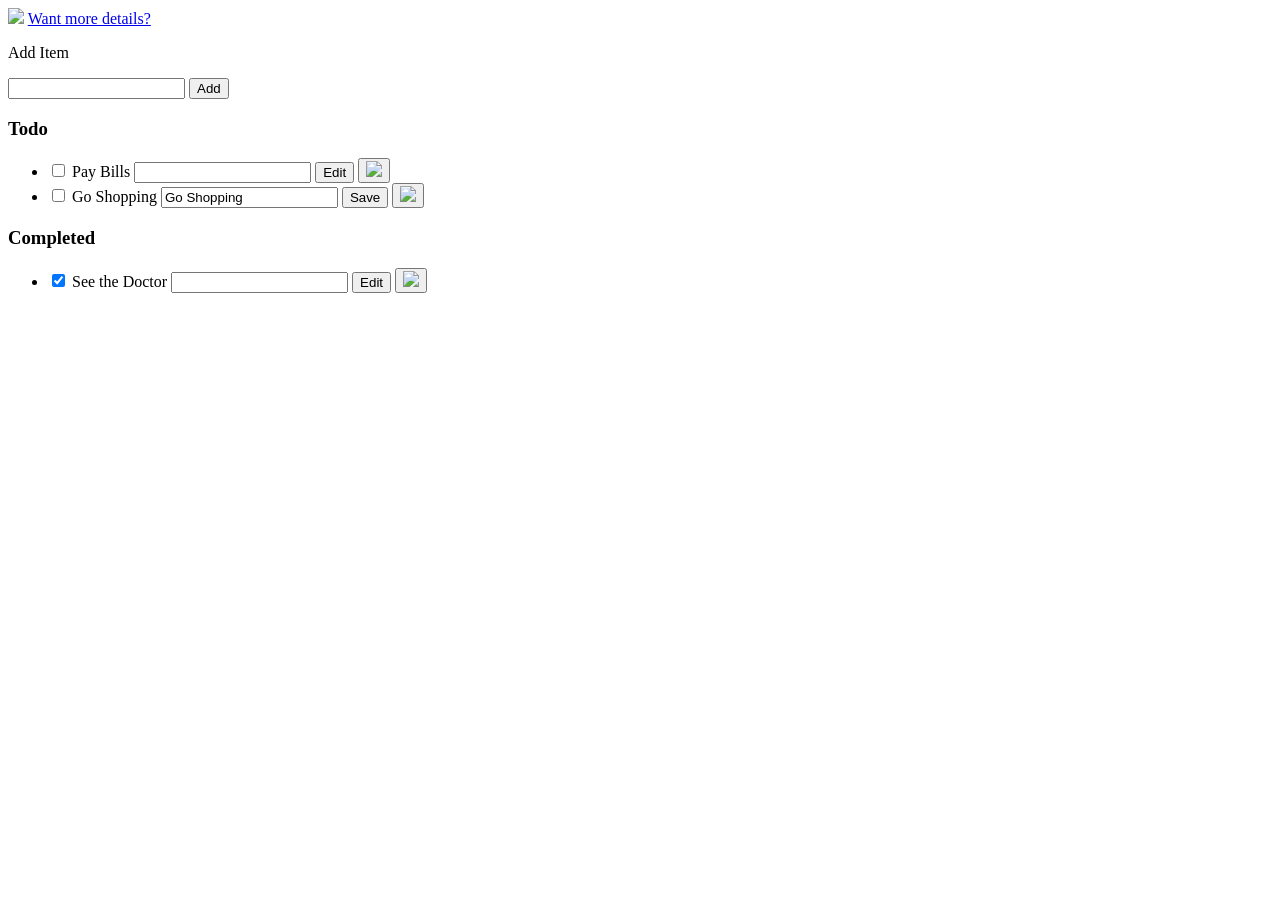
==== index.html @ 6c798ceb "fix(basic-2.2): add Html5 DOCTYPE tag" ====
<!DOCTYPE html>
<html>
<head>
  <title>Todo App</title>
<link href="https://fonts.googleapis.com/css?family=Lato:300,400,700" rel="stylesheet" type="text/css">
<link rel="stylesheet" href="style.css" type="text/css" media="screen" charset="utf-8">
</head>
<body>
<div class="aaa"><img src="./eisenhower-matrix.jpg">
  <a class="more_inf" href="https://goal-life.com/page/method/matrix-eisenhower">Want more details&quest;</a>
</div>
<div class="centered-main-page-element">
  <p id="topSectionForAddingElementToList">
    <label for="new-task">Add Item</label>
    <div class="task-row-wrapper">
      <input id="new-task"class="task" type="text">
      <button>Add</button>
    </div>
  </p>
  <h3>Todo</h3>
  <ul id="incompleteTasks">
  <li>
    <input type="checkbox">
    <label class="task">Pay Bills</label>
    <input type="text" class="task">
    <button class="edit">Edit</button>
    <button class="delete">
      <img src="./remove.svg">
    </button>
  </li>
  <li class="editMode">
    <input type="checkbox">
    <label class="task">Go Shopping</label>
    <input type="text" value="Go Shopping" class="task">
    <button class="edit">Save</button>
    <button class="delete">
      <img src="./remove.svg">
    </button>
  </li>
  </ul>
  <h3>Completed</h3>
  <ul id="completed-tasks">
    <li>
      <input type="checkbox" checked>
      <label class="task">See the Doctor</label>
      <input type="text" class="task">
      <button class="edit">Edit</button>
      <button class="delete">
        <img src="./remove.svg">
      </button>
  </li>
  </ul>
</div>
<script type="text/javascript" src="app.js"></script>
</body>
</html>
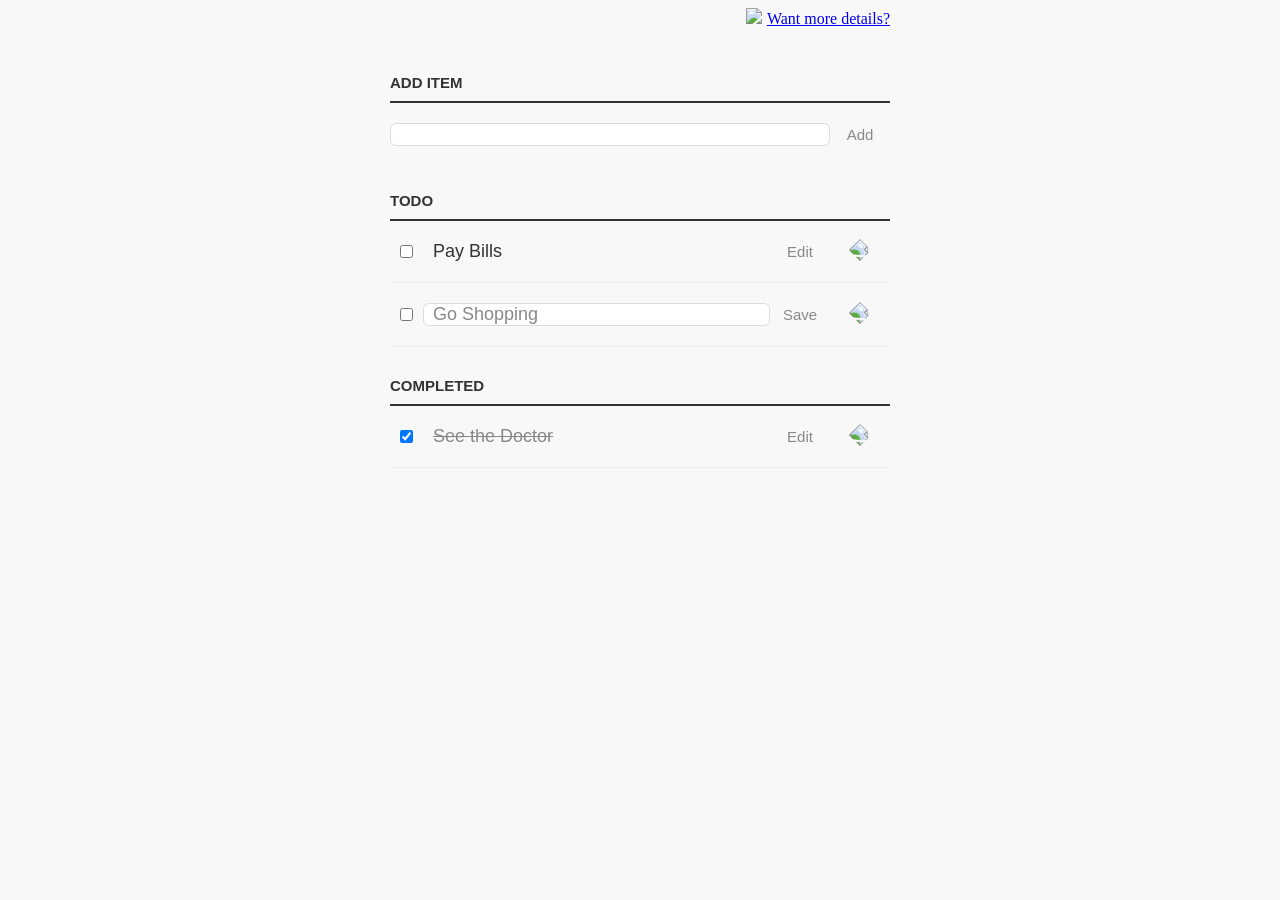
==== commit a00742c6: "refactor(basic-3.1): rename css selectors for uniform naming style" ====
--- a/index.html
+++ b/index.html
@@ -2,12 +2,12 @@
 <html>
 <head>
   <title>Todo App</title>
-<link href="https://fonts.googleapis.com/css?family=Lato:300,400,700" rel="stylesheet" type="text/css">
-<link rel="stylesheet" href="style.css" type="text/css" media="screen" charset="utf-8">
+<link href="https://fonts.googleapis.com/css?family=Lato:300,400,700" rel="stylesheet">
+<link rel="stylesheet" href="style.css" media="screen" charset="utf-8">
 </head>
 <body>
 <div class="aaa"><img src="./eisenhower-matrix.jpg">
-  <a class="more_inf" href="https://goal-life.com/page/method/matrix-eisenhower">Want more details&quest;</a>
+  <a class="more-inf" href="https://goal-life.com/page/method/matrix-eisenhower">Want more details?</a>
 </div>
 <div class="centered-main-page-element">
   <p id="topSectionForAddingElementToList">
@@ -28,7 +28,7 @@
       <img src="./remove.svg">
     </button>
   </li>
-  <li class="editMode">
+  <li class="edit-mode">
     <input type="checkbox">
     <label class="task">Go Shopping</label>
     <input type="text" value="Go Shopping" class="task">
@@ -51,6 +51,6 @@
   </li>
   </ul>
 </div>
-<script type="text/javascript" src="app.js"></script>
+<script src="app.js"></script>
 </body>
 </html>
--- a/style.css
+++ b/style.css
@@ -0,0 +1,148 @@
+/* Basic Style */
+body {
+    background-color: #f8f8f8;
+    color: #333;
+    font-family: Lato, sans-serif;
+}
+.aaa {
+    width: 500px;
+    margin: 0 auto;
+    display: block;
+    text-align: right;
+}
+.aaa img {
+    width: 100%;
+}
+.aaa .more-inf {
+    font-family: fantasy, cursive;
+}
+
+@media (max-width:768px) {
+.aaa { text-align: center;
+}
+}
+.centered-main-page-element {
+    display: block;
+    width: 500px;
+    margin: 0 auto 0;
+}
+.task {
+    width: 56%;
+    display: inline-block;
+    flex-grow: 1
+}
+.task-row-wrapper {
+    display: flex;
+}
+ul {
+    margin:0;
+    padding: 0px;
+}
+li, h3 {
+    list-style:none;
+}
+input,button{
+    outline:none;
+}
+button {
+    background: none;
+    border: 0px;
+    color: #888;
+    font-size: 15px;
+    width: 60px;
+    font-family: Lato, sans-serif;
+    cursor: pointer;
+}
+button:hover {
+    color: #3a3A3a;
+}
+/* Heading */
+h3,
+label[for='new-task'] {
+    color: #333;
+    font-weight: 700;
+    font-size: 15px;
+    border-bottom: 2px solid #333;
+    padding: 30px 0 10px;
+    margin: 0;
+    text-transform: uppercase;
+}
+input[type="text"] {
+    margin: 0;
+    font-size: 18px;
+    line-height: 18px;
+    height: 21px;
+    padding: 0 9px;
+    border: 1px solid #dDd;
+    background: #FFF;
+    border-radius: 6px;
+    font-family: Lato, sans-serif;
+    color: #888;
+}
+input[type="text"]:focus {
+    color: #333;
+}
+
+/* New Task */
+label[for='new-task'] {
+    display: block;
+    margin: 0 0 20px;
+}
+input#new-task {
+    width: 318px;
+}
+
+/* Task list */
+li {
+    overflow: hidden;
+    padding: 20px 0;
+    border-bottom: 1px solid #eee;
+
+    display: flex;
+    justify-content: space-between;
+    align-items: center;
+}
+li > * {
+    vertical-align: middle;
+}
+
+li > input[type="checkbox"] {
+    margin: 0 10px;
+}
+li > label {
+    padding-left: 10px;
+    box-sizing: border-box;
+    font-size: 18px;
+    width: 226px;
+}
+li >    input[type="text"] {
+    width: 226px
+}
+button.delete img {
+    height: 2em;
+    transform: rotateZ(45deg);
+    transition: transform 200ms ease-in;
+}
+button.delete img:hover {
+    transform: rotateZ(0);
+}
+
+/* Completed */
+ul#completed-tasks label {
+    text-decoration: line-through;
+    color: #888;
+}
+
+/* Edit Task */
+ul li input[type=text] {
+    display:none
+}
+
+ul li.edit-mode input[type=text] {
+    display:inline-block;
+    width:224px
+}
+
+ul li.edit-mode label {
+    display:none;
+}
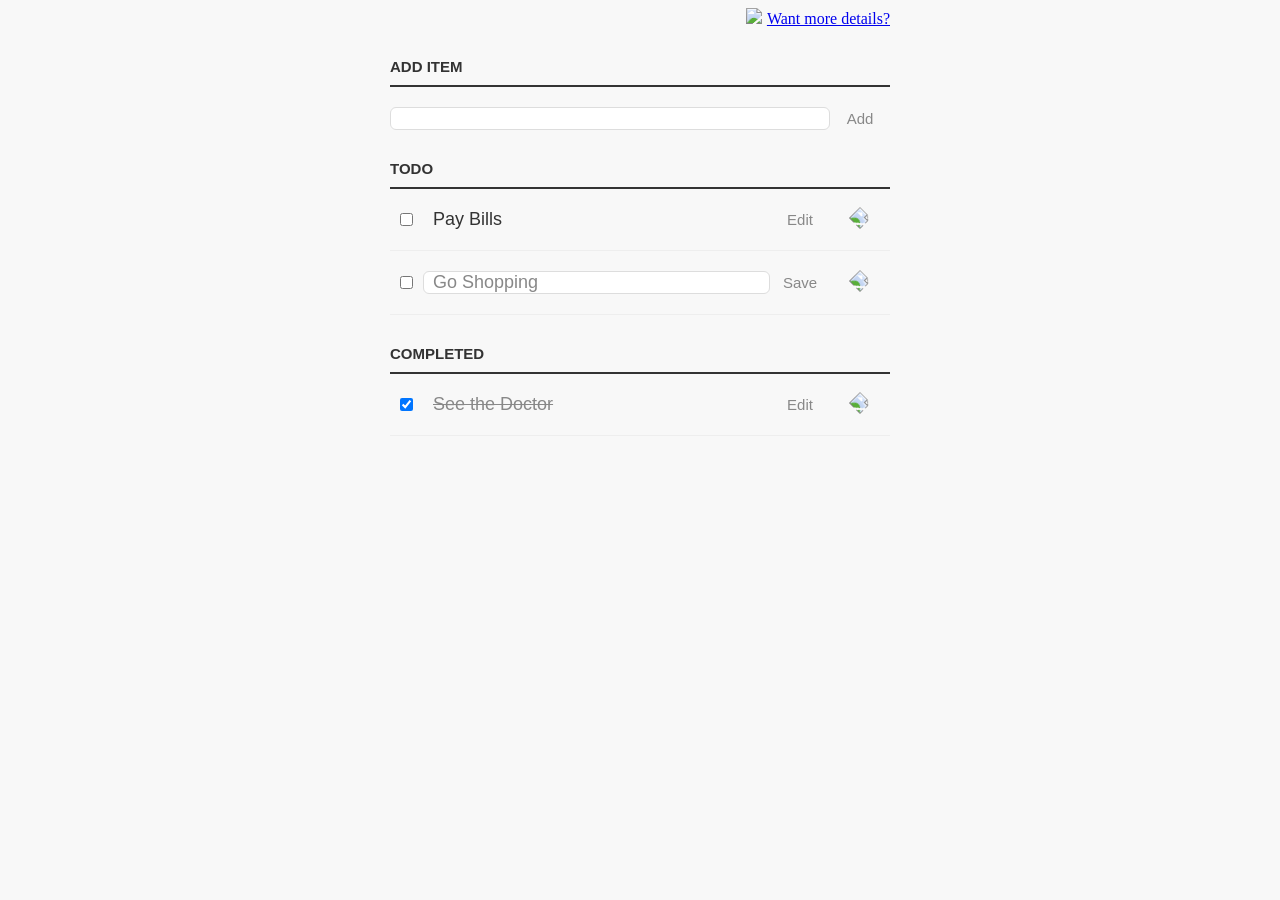
==== commit c780eef0: "refactor(extended-1.1): update HTML to semantic HTML" ====
--- a/index.html
+++ b/index.html
@@ -6,19 +6,19 @@
 <link rel="stylesheet" href="style.css" media="screen" charset="utf-8">
 </head>
 <body>
-<div class="aaa"><img src="./eisenhower-matrix.jpg">
+<header class="main-inf"><img src="./eisenhower-matrix.jpg">
   <a class="more-inf" href="https://goal-life.com/page/method/matrix-eisenhower">Want more details?</a>
-</div>
-<div class="centered-main-page-element">
-  <p id="topSectionForAddingElementToList">
+</header>
+<main class="centered-main-page-element">
+  <section id="top-section-for-adding-element-to-list">
     <label for="new-task">Add Item</label>
-    <div class="task-row-wrapper">
+    <main class="task-row-wrapper">
       <input id="new-task"class="task" type="text">
       <button>Add</button>
-    </div>
-  </p>
+    </main>
+  </section>
   <h3>Todo</h3>
-  <ul id="incompleteTasks">
+  <ul id="incomplete-tasks">
   <li>
     <input type="checkbox">
     <label class="task">Pay Bills</label>
@@ -50,7 +50,7 @@
       </button>
   </li>
   </ul>
-</div>
+</main>
 <script src="app.js"></script>
 </body>
 </html>
--- a/style.css
+++ b/style.css
@@ -4,21 +4,22 @@
     color: #333;
     font-family: Lato, sans-serif;
 }
-.aaa {
+.main-inf {
     width: 500px;
     margin: 0 auto;
     display: block;
     text-align: right;
 }
-.aaa img {
+.main-inf img {
     width: 100%;
 }
-.aaa .more-inf {
+.main-inf .more-inf {
     font-family: fantasy, cursive;
 }
 
-@media (max-width:768px) {
-.aaa { text-align: center;
+@media (max-width: 768px) {
+.main-inf { 
+  text-align: center;
 }
 }
 .centered-main-page-element {
@@ -29,20 +30,22 @@
 .task {
     width: 56%;
     display: inline-block;
-    flex-grow: 1
+    flex-grow: 1;
 }
 .task-row-wrapper {
     display: flex;
 }
 ul {
-    margin:0;
+    margin: 0;
     padding: 0px;
 }
-li, h3 {
-    list-style:none;
+li, 
+h3 {
+    list-style: none;
 }
-input,button{
-    outline:none;
+input,
+button{
+    outline: none;
 }
 button {
     background: none;
@@ -73,7 +76,7 @@
     line-height: 18px;
     height: 21px;
     padding: 0 9px;
-    border: 1px solid #dDd;
+    border: 1px solid #ddd;
     background: #FFF;
     border-radius: 6px;
     font-family: Lato, sans-serif;
@@ -88,7 +91,7 @@
     display: block;
     margin: 0 0 20px;
 }
-input#new-task {
+#new-task {
     width: 318px;
 }
 
@@ -115,34 +118,34 @@
     font-size: 18px;
     width: 226px;
 }
-li >    input[type="text"] {
-    width: 226px
+li > input[type="text"] {
+    width: 226px;
 }
-button.delete img {
+.delete img {
     height: 2em;
     transform: rotateZ(45deg);
     transition: transform 200ms ease-in;
 }
-button.delete img:hover {
+.delete img:hover {
     transform: rotateZ(0);
 }
 
 /* Completed */
-ul#completed-tasks label {
+#completed-tasks label {
     text-decoration: line-through;
     color: #888;
 }
 
 /* Edit Task */
 ul li input[type=text] {
-    display:none
+    display: none;
 }
 
 ul li.edit-mode input[type=text] {
-    display:inline-block;
-    width:224px
+    display: inline-block;
+    width: 224px;
 }
 
 ul li.edit-mode label {
-    display:none;
+    display: none;
 }
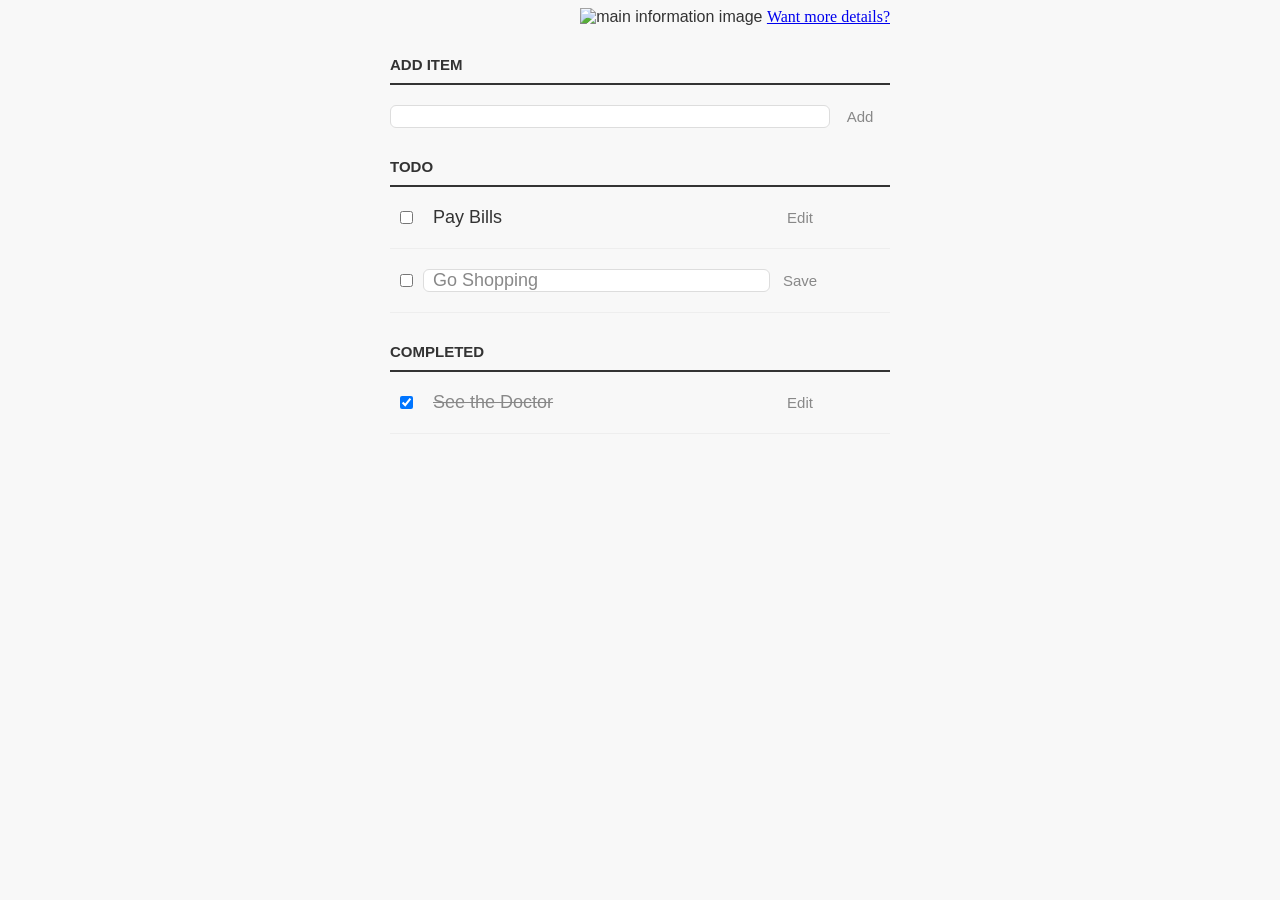
==== commit 24c8238a: "refactor(extended-1.2): add alternative for mulitmedia" ====
--- a/index.html
+++ b/index.html
@@ -6,7 +6,8 @@
 <link rel="stylesheet" href="style.css" media="screen" charset="utf-8">
 </head>
 <body>
-<header class="main-inf"><img src="./eisenhower-matrix.jpg">
+<header class="main-inf">
+  <img src="./eisenhower-matrix.jpg" alt="main information image">
   <a class="more-inf" href="https://goal-life.com/page/method/matrix-eisenhower">Want more details?</a>
 </header>
 <main class="centered-main-page-element">
@@ -25,7 +26,7 @@
     <input type="text" class="task">
     <button class="edit">Edit</button>
     <button class="delete">
-      <img src="./remove.svg">
+      <img src="./remove.svg" alt="">
     </button>
   </li>
   <li class="edit-mode">
@@ -34,7 +35,7 @@
     <input type="text" value="Go Shopping" class="task">
     <button class="edit">Save</button>
     <button class="delete">
-      <img src="./remove.svg">
+      <img src="./remove.svg" alt="">
     </button>
   </li>
   </ul>
@@ -46,7 +47,7 @@
       <input type="text" class="task">
       <button class="edit">Edit</button>
       <button class="delete">
-        <img src="./remove.svg">
+        <img src="./remove.svg" alt="">
       </button>
   </li>
   </ul>
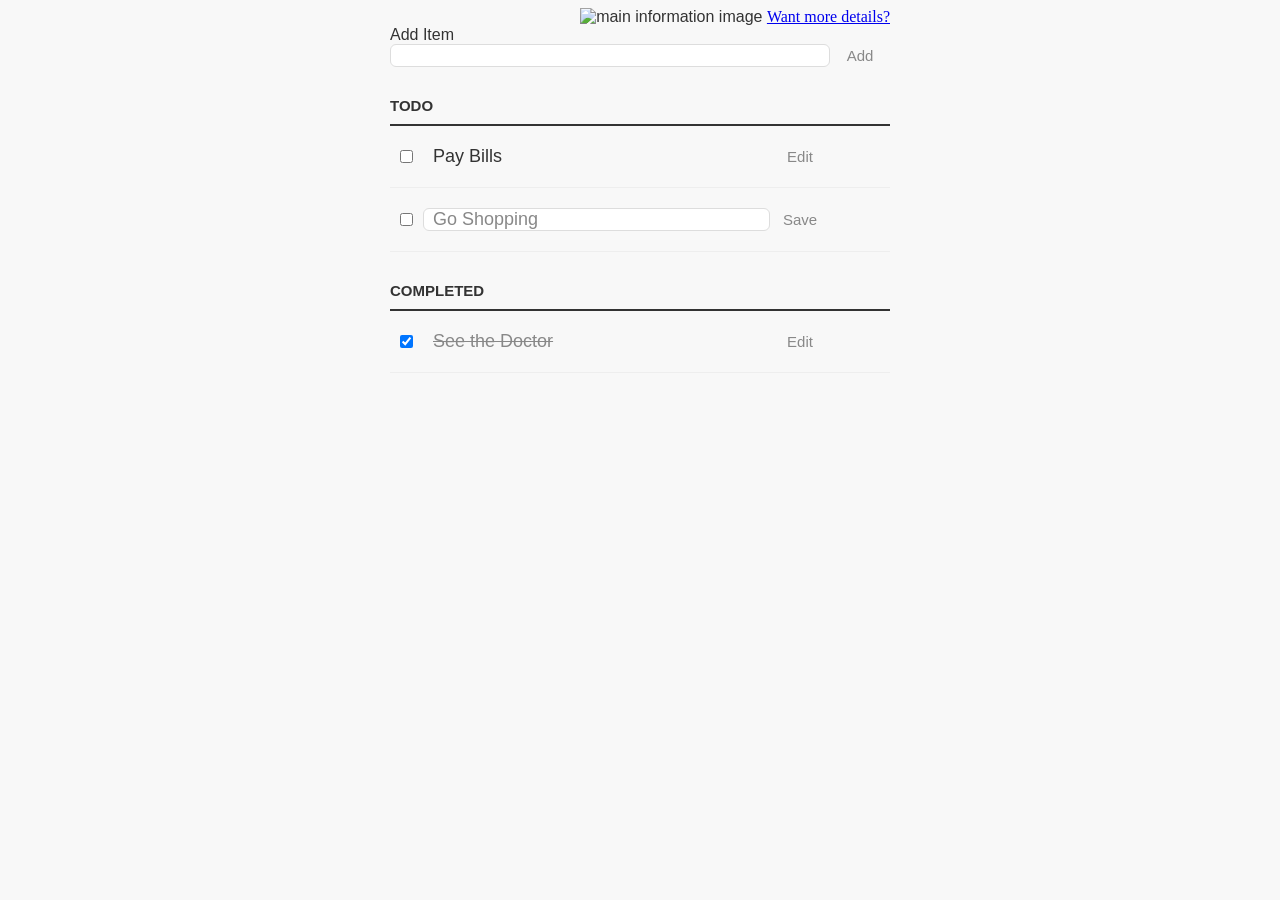
==== commit 2f0f1187: "refactor(extended-2.1): update HTML, CSS, JS  according to BEM" ====
--- a/index.html
+++ b/index.html
@@ -8,45 +8,45 @@
 <body>
 <header class="main-inf">
   <img src="./eisenhower-matrix.jpg" alt="main information image">
-  <a class="more-inf" href="https://goal-life.com/page/method/matrix-eisenhower">Want more details?</a>
+  <a class="main-inf__link" href="https://goal-life.com/page/method/matrix-eisenhower">Want more details?</a>
 </header>
 <main class="centered-main-page-element">
-  <section id="top-section-for-adding-element-to-list">
-    <label for="new-task">Add Item</label>
-    <main class="task-row-wrapper">
-      <input id="new-task"class="task" type="text">
+  <section id="centered-main-page-element__top-section-for-adding-element-to-list">
+    <label for="centered-main-page-element__new-task">Add Item</label>
+    <main class="centered-main-page-element__task-row-wrapper">
+      <input id="centered-main-page-element__new-task"class="centered-main-page-element__task" type="text">
       <button>Add</button>
     </main>
   </section>
   <h3>Todo</h3>
-  <ul id="incomplete-tasks">
+  <ul id="centered-main-page-element__incomplete-tasks">
   <li>
     <input type="checkbox">
-    <label class="task">Pay Bills</label>
-    <input type="text" class="task">
-    <button class="edit">Edit</button>
-    <button class="delete">
+    <label class="centered-main-page-element__task">Pay Bills</label>
+    <input type="text" class="centered-main-page-element__task">
+    <button class="centered-main-page-element__edit">Edit</button>
+    <button class="centered-main-page-element__delete">
       <img src="./remove.svg" alt="">
     </button>
   </li>
-  <li class="edit-mode">
+  <li class="centered-main-page-element__edit-mode">
     <input type="checkbox">
-    <label class="task">Go Shopping</label>
-    <input type="text" value="Go Shopping" class="task">
-    <button class="edit">Save</button>
-    <button class="delete">
+    <label class="centered-main-page-element__task">Go Shopping</label>
+    <input type="text" value="Go Shopping" class="centered-main-page-element__task">
+    <button class="centered-main-page-element__edit">Save</button>
+    <button class="centered-main-page-element__delete">
       <img src="./remove.svg" alt="">
     </button>
   </li>
   </ul>
   <h3>Completed</h3>
-  <ul id="completed-tasks">
+  <ul id="centered-main-page-element__completed-tasks">
     <li>
       <input type="checkbox" checked>
-      <label class="task">See the Doctor</label>
+      <label class="centered-main-page-element__task">See the Doctor</label>
       <input type="text" class="task">
-      <button class="edit">Edit</button>
-      <button class="delete">
+      <button class="centered-main-page-element__edit">Edit</button>
+      <button class="centered-main-page-element__delete">
         <img src="./remove.svg" alt="">
       </button>
   </li>
--- a/style.css
+++ b/style.css
@@ -13,7 +13,7 @@
 .main-inf img {
     width: 100%;
 }
-.main-inf .more-inf {
+.main-inf .main-inf__link {
     font-family: fantasy, cursive;
 }
 
@@ -27,12 +27,12 @@
     width: 500px;
     margin: 0 auto 0;
 }
-.task {
+.centered-main-page-element__task {
     width: 56%;
     display: inline-block;
     flex-grow: 1;
 }
-.task-row-wrapper {
+.centered-main-page-element__task-row-wrapper {
     display: flex;
 }
 ul {
@@ -91,7 +91,7 @@
     display: block;
     margin: 0 0 20px;
 }
-#new-task {
+#centered-main-page-element__new-task {
     width: 318px;
 }
 
@@ -121,17 +121,17 @@
 li > input[type="text"] {
     width: 226px;
 }
-.delete img {
+.centered-main-page-element__delete img {
     height: 2em;
     transform: rotateZ(45deg);
     transition: transform 200ms ease-in;
 }
-.delete img:hover {
+.centered-main-page-element__delete img:hover {
     transform: rotateZ(0);
 }
 
 /* Completed */
-#completed-tasks label {
+#centered-main-page-element__completed-tasks label {
     text-decoration: line-through;
     color: #888;
 }
@@ -141,11 +141,11 @@
     display: none;
 }
 
-ul li.edit-mode input[type=text] {
+ul li.centered-main-page-element__edit-mode input[type=text] {
     display: inline-block;
     width: 224px;
 }
 
-ul li.edit-mode label {
+ul li.centered-main-page-element__edit-mode label {
     display: none;
 }
